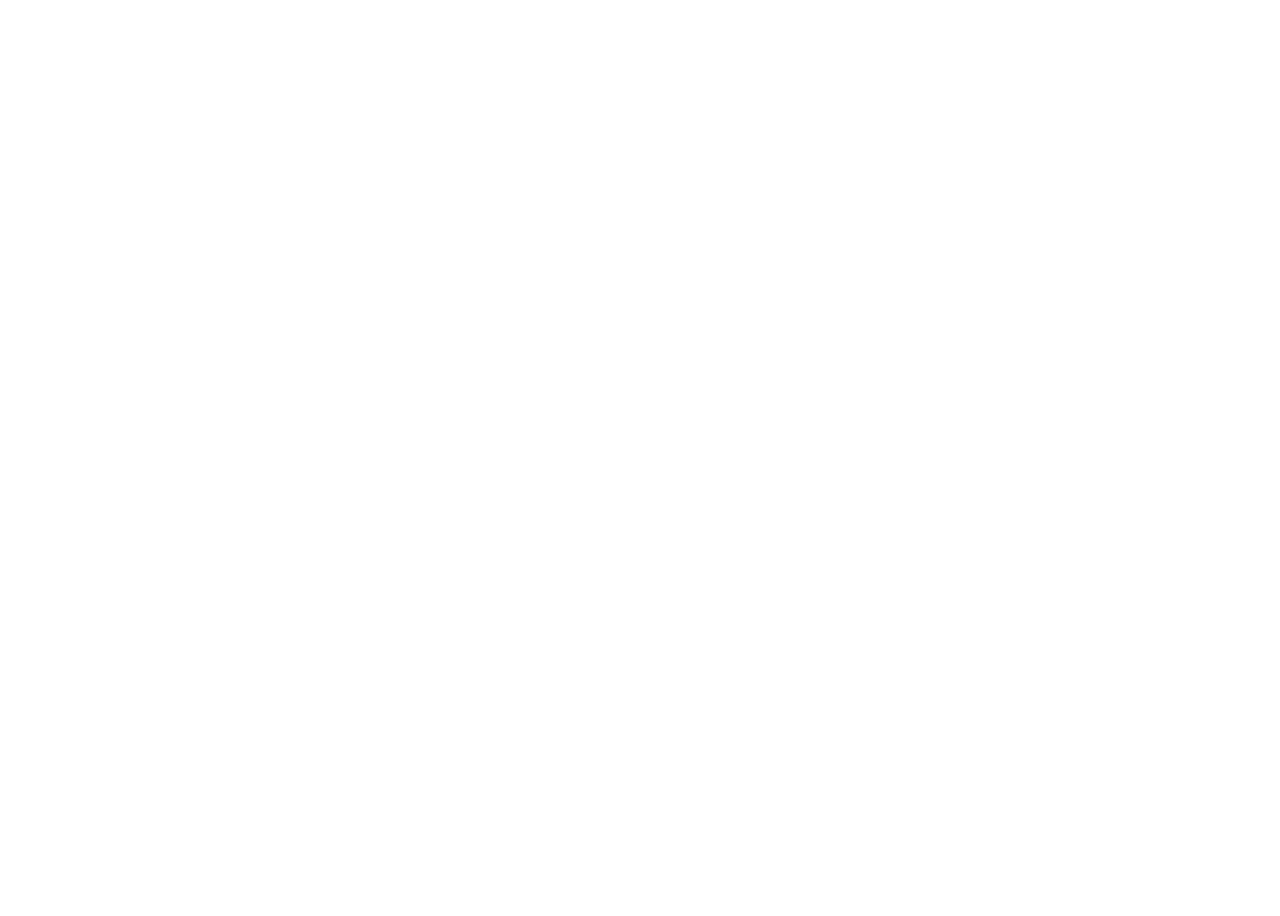
==== index.html @ 7fb5349c "changed file name" ====
<!DOCTYPE html>
<html>
<head>
  <meta charset="utf-8">
  <link rel="stylesheet" href="css/libs/leaflet.css"/>
  <link rel="stylesheet" href="css/pan.css"/>
  <link rel="stylesheet" href="css/map.css"/>
  <link rel="stylesheet" href="css/panContent.css"/>
  <script src="js/libs/leaflet.js"></script>
  <script src="js/libs/jquery.js"></script>
  <script src="js/places.json"></script>
  <script src="js/pan.js"></script>
  <script src="js/markers.js"></script>
  <script src="js/polygone.js"></script>
  <script src="js/map.js"></script>
  <script src="js/listeStationV_Lille.js"></script>
  <script src="js/v_Lille.js"></script>
  <script src="js/horairesBus.js"></script>
  <title>InteractivCampus</title>
</head>
<body>
  <div id="leftPan" class="sidenav">
  </div>

  <div id="map">
  </div>
</body>
<script>
  var theMap = null;
  $("#leftPan").load('html/pan/leftPan.html #leftPan');
  map.init();
  theMap.on('click',function(e) { leftPan.close();})
</script>
</html>
---- css/pan.css ----
/* The side navigation menu */
.sidenav {
  height: 55vh; /* 100% Full-height */
  width: 0; /* 0 width - change this with JavaScript */
  position: fixed; /* Stay in place */
  z-index: 1; /* Stay on top */
  top: 0; /* Stay at the top */
  left: 0;
  background-color: #f1f1f1; /* white*/
  border-radius: 20px;
  box-shadow: 8px 8px 12px #aaa;
  overflow-x: hidden; /* Disable horizontal scroll */
  padding-top: 10px; /* Place content 60px from the top */
  margin-top: 30px;
  margin-left: 30px;
  transition: 0.5s; /* 0.5 second transition effect to slide in the sidenav */
  visibility: hidden;
}
/* The navigation menu links */
/*.sidenav .closebtn {
  padding: 8px 8px 8px 32px;
  text-decoration: none;
  font-size: 25px;
  color: #818181;
  display: block;
  transition: 0.3s;
}*/

/* When you mouse over the navigation links, change their color */
.sidenav a:hover {
  color: #111;
}

/* Position and style the close button (top right corner) */
/*.sidenav .closebtn {
  position: absolute;
  top: 0;
  right: 25px;
  font-size: 36px;
  margin-left: 50px;
}*/

/* Style page content - use this if you want to push the page content to the right when you open the side navigation */
#main {
  transition: margin-left .5s;
  padding: 20px;
}

/* On smaller screens, where height is less than 450px, change the style of the sidenav (less padding and a smaller font size) */
@media screen and (max-height: 450px) {
  .sidenav {padding-top: 15px;}
  .sidenav a {font-size: 18px;}
}
---- css/map.css ----
#map{ /* la carte DOIT avoir une hauteur sinon elle n'apparaît pas */
   height:100vh;
}
---- css/panContent.css ----
.images {
  object-fit: contain;
  margin-bottom: 3px;
}
.logo{
  width: 33%;
  height: auto;
}
.streetpic{
  width: 66.1%;
  height: auto;
}
.infos{
  margin: 3px;
  font-size: 20px;
  margin-left: 10px;
  margin-right: 10px;
  margin-bottom: 15px;
  margin-top: 10px;
  padding: 10px;
  font-family: sans-serif;
  background-color: #fff;
  border-radius: 5px;
}
.name {
  font-weight: bold;
}
.NextBus{
  margin: 3px;
  font-size: 20px;
  margin-left: 10px;
  margin-right: 10px;
  margin-bottom: 15px;
  margin-top: 10px;
  padding: 10px;
  font-family: sans-serif;
  background-color: #fff;
  border-radius: 5px;
}
.infos a {
  text-decoration: none;
}
.twitterFeed {
  margin-top: 5px;
  text-align: center;
}
.sidenav::-webkit-scrollbar { width: 0 !important }
.sidenav { -ms-overflow-style: none; }
.sidenav { overflow: -moz-scrollbars-none; }
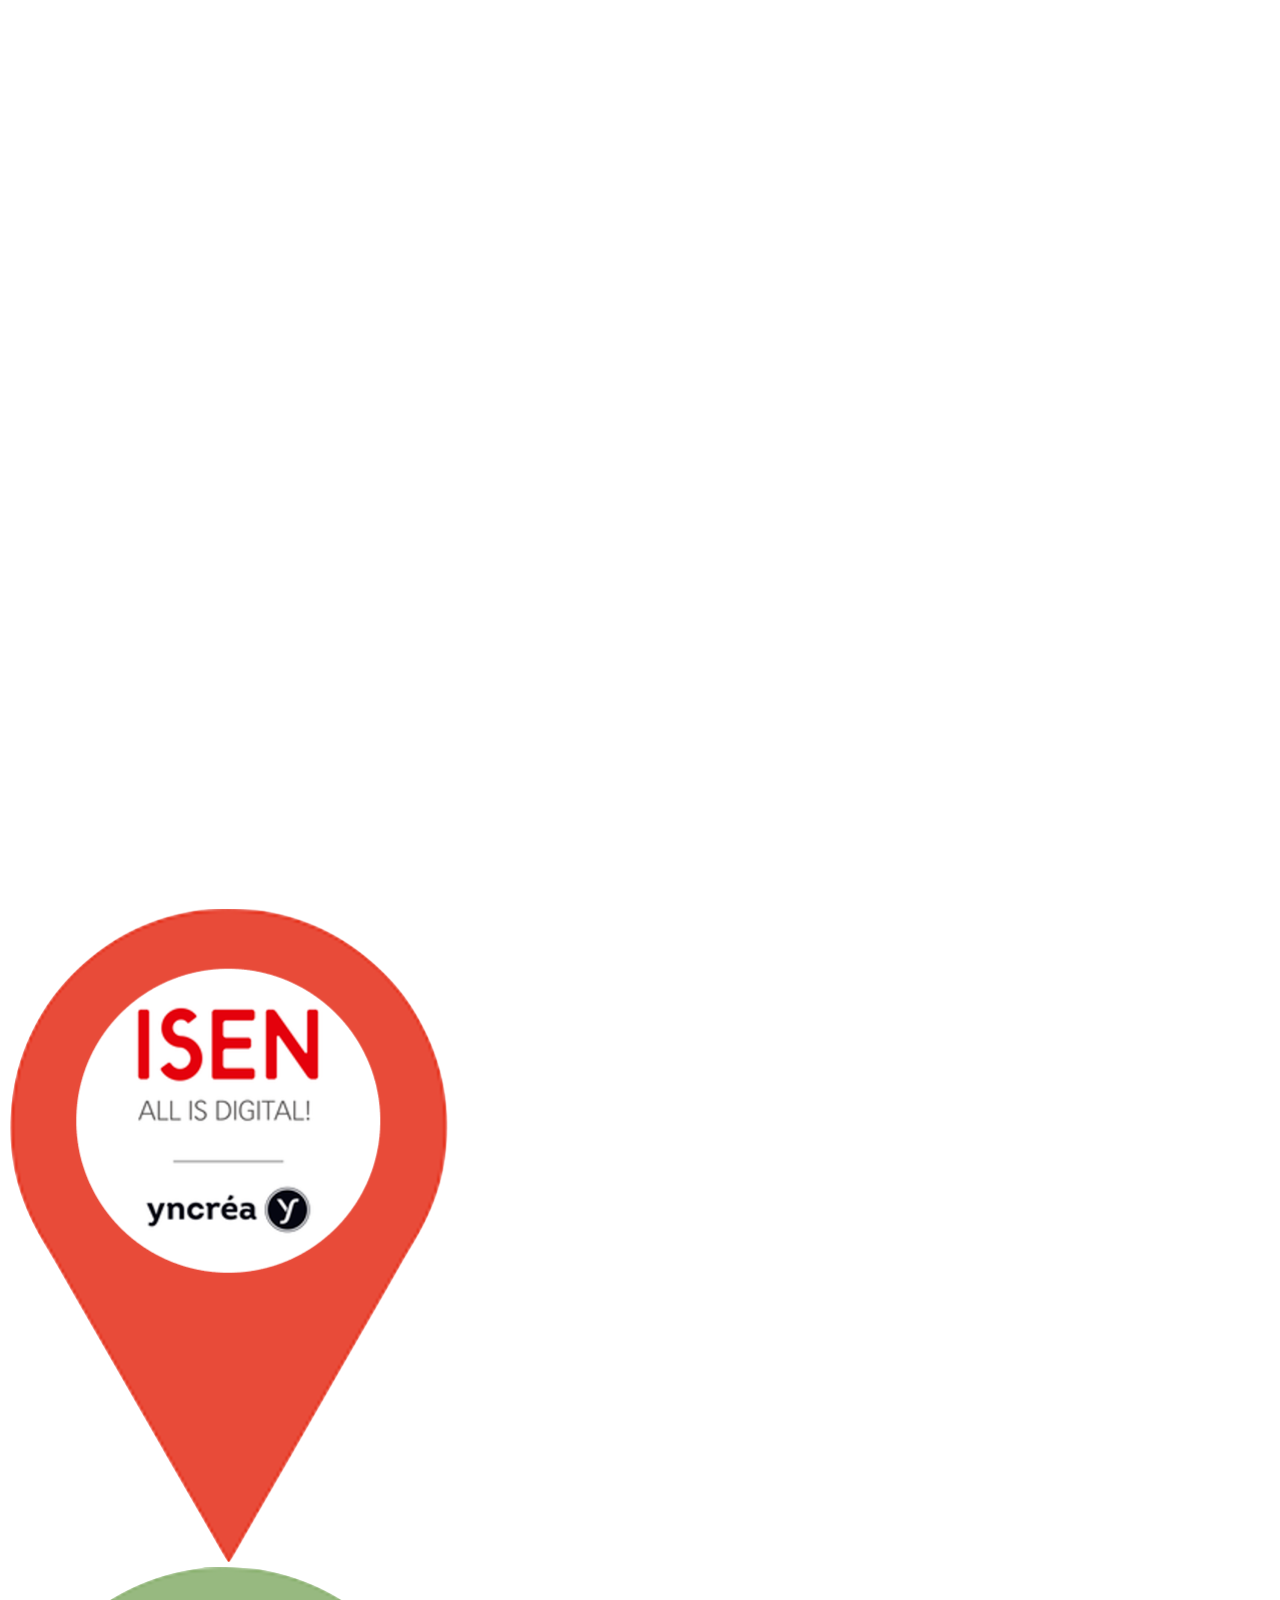
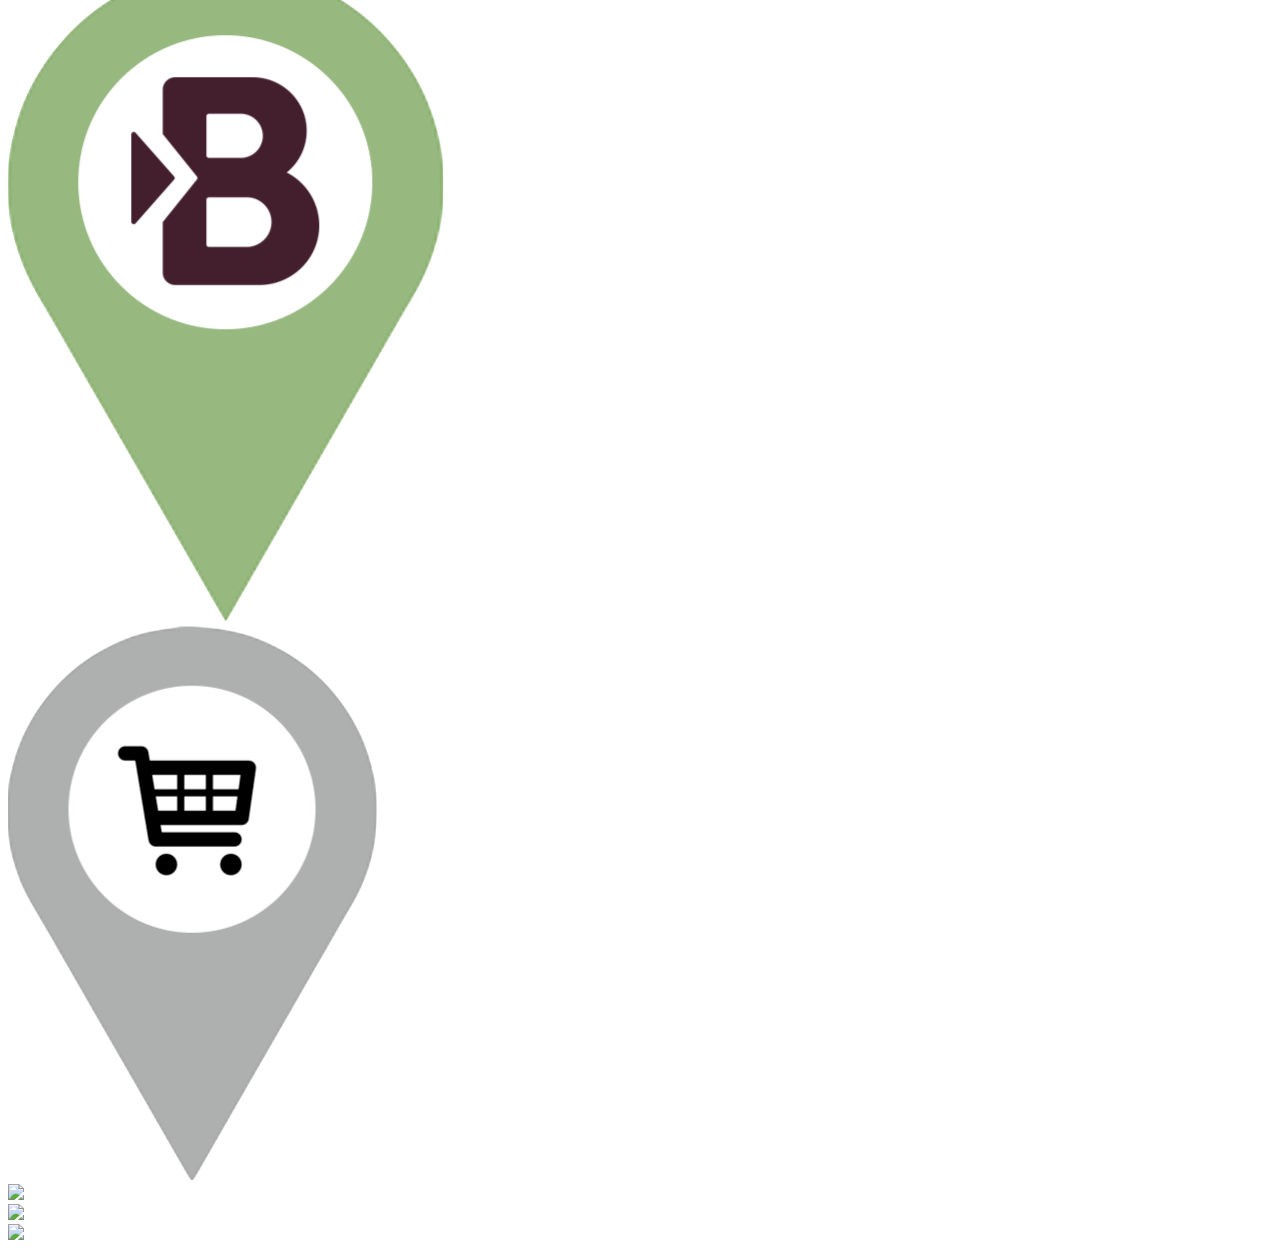
==== commit c6bc5a98: "options pan fix" ====
--- a/index.html
+++ b/index.html
@@ -3,9 +3,10 @@
 <head>
   <meta charset="utf-8">
   <link rel="stylesheet" href="css/libs/leaflet.css"/>
-  <link rel="stylesheet" href="css/pan.css"/>
+  <link rel="stylesheet" href="css/leftPan.css"/>
+  <link rel="stylesheet" href="css/optionPan.css"/>
   <link rel="stylesheet" href="css/map.css"/>
-  <link rel="stylesheet" href="css/panContent.css"/>
+  <link rel="stylesheet" href="css/leftPanContent.css"/>
   <script src="js/libs/leaflet.js"></script>
   <script src="js/libs/jquery.js"></script>
   <script src="js/places.json"></script>
@@ -24,11 +25,34 @@
 
   <div id="map">
   </div>
+  <div class="optionPan">
+    <div class ="options">
+      <div class="schools">
+        <img src="images/markers/isen.png">
+      </div>
+      <div class="transport">
+        <img src="images/markers/bus.png">
+      </div>
+      <div class="markets">
+        <img src="images/markers/caddy.png">
+      </div>
+      <div class="food">
+        <img src="images/markers/sandwich.png">
+      </div>
+      <div class="atm">
+        <img src="images/markers/atm.png">
+      </div>
+      <div class="temp">
+        <img src="images/markers/thermo.png">
+      </div>
+    </div>
+  </div>
 </body>
 <script>
   var theMap = null;
   $("#leftPan").load('html/pan/leftPan.html #leftPan');
   map.init();
+  optionsPan.init();
   theMap.on('click',function(e) { leftPan.close();})
 </script>
 </html>
--- a/css/leftPan.css
+++ b/css/leftPan.css
@@ -0,0 +1,53 @@
+/* The side navigation menu */
+.sidenav {
+  height: 55vh; /* 100% Full-height */
+  width: 0; /* 0 width - change this with JavaScript */
+  position: fixed; /* Stay in place */
+  z-index: 1; /* Stay on top */
+  top: 0; /* Stay at the top */
+  left: 0;
+  background-color: #f1f1f1; /* white*/
+  border-radius: 20px;
+  box-shadow: 8px 8px 12px #aaa;
+  overflow-x: hidden; /* Disable horizontal scroll */
+  padding-top: 10px; /* Place content 60px from the top */
+  margin-top: 30px;
+  margin-left: 30px;
+  transition: 0.5s; /* 0.5 second transition effect to slide in the sidenav */
+  visibility: hidden;
+}
+/* The navigation menu links */
+/*.sidenav .closebtn {
+  padding: 8px 8px 8px 32px;
+  text-decoration: none;
+  font-size: 25px;
+  color: #818181;
+  display: block;
+  transition: 0.3s;
+}*/
+
+/* When you mouse over the navigation links, change their color */
+.sidenav a:hover {
+  color: #AF7AC5;
+}
+
+/* Position and style the close button (top right corner) */
+/*.sidenav .closebtn {
+  position: absolute;
+  top: 0;
+  right: 25px;
+  font-size: 36px;
+  margin-left: 50px;
+}*/
+
+/* Style page content - use this if you want to push the page content to the right when you open the side navigation */
+#main {
+  transition: margin-left .5s;
+  padding: 20px;
+}
+
+/* On smaller screens, where height is less than 450px, change the style of the sidenav (less padding and a smaller font size) */
+@media screen and (max-height: 450px) {
+  .sidenav {padding-top: 15px;}
+  .sidenav a {font-size: 18px;}
+}
--- a/css/leftPanContent.css
+++ b/css/leftPanContent.css
@@ -0,0 +1,62 @@
+.images {
+  object-fit: contain;
+  margin-bottom: 3px;
+}
+.logo{
+  width: 33%;
+  height: auto;
+}
+.streetpic{
+  width: 66.1%;
+  height: auto;
+}
+.infos{
+  margin: 3px;
+  font-size: 20px;
+  margin-left: 10px;
+  margin-right: 10px;
+  margin-bottom: 15px;
+  margin-top: 10px;
+  padding: 10px;
+  font-family: sans-serif;
+  background-color: #fff;
+  border-radius: 5px;
+}
+.name {
+  font-weight: bold;
+}
+.NextBus{
+  margin: 3px;
+  font-size: 20px;
+  margin-left: 10px;
+  margin-right: 10px;
+  margin-bottom: 15px;
+  margin-top: 10px;
+  padding: 10px;
+  font-family: sans-serif;
+  background-color: #fff;
+  border-radius: 5px;
+}
+.Vlille{
+  margin: 3px;
+  font-size: 20px;
+  margin-left: 10px;
+  margin-right: 10px;
+  margin-bottom: 15px;
+  margin-top: 10px;
+  padding: 10px;
+  font-family: sans-serif;
+  background-color: #fff;
+  border-radius: 5px;
+}
+.infos a {
+  text-decoration: none;
+  color: #45B39D;
+}
+.twitterFeed {
+  margin-top: 5px;
+  text-align: center;
+}
+.sidenav::-webkit-scrollbar { width: 0 !important }
+.sidenav { -ms-overflow-style: none; }
+.sidenav { overflow: -moz-scrollbars-none; }
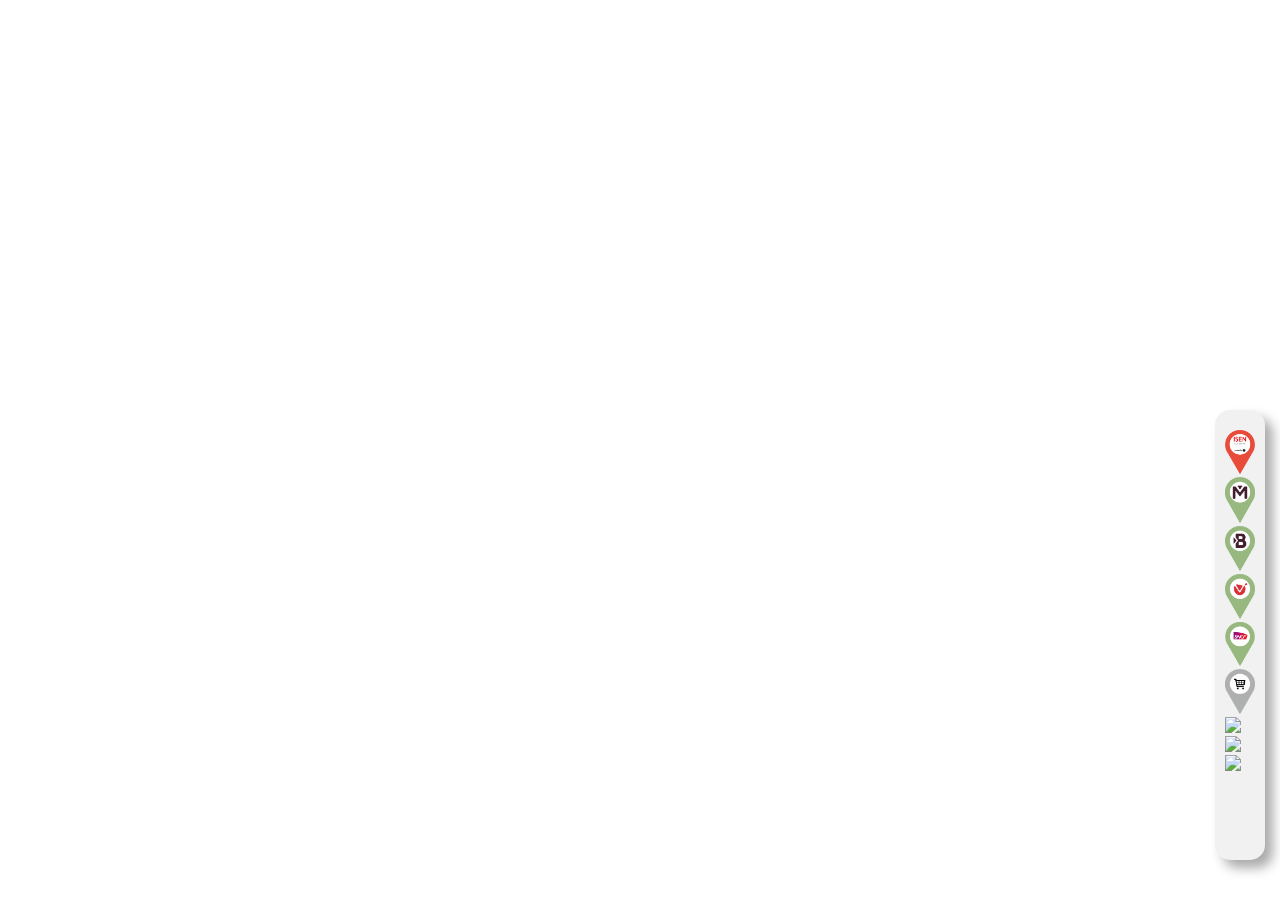
==== commit f91bcb05: "split control options pan" ====
--- a/index.html
+++ b/index.html
@@ -30,8 +30,17 @@
       <div class="schools">
         <img src="images/markers/isen.png">
       </div>
-      <div class="transport">
+      <div class="metro">
+        <img src="images/markers/metro.png">
+      </div>
+      <div class="bus">
         <img src="images/markers/bus.png">
+      </div>
+      <div class="vlille">
+        <img src="images/markers/velo.png">
+      </div>
+      <div class="train">
+        <img src="images/markers/gare.png">
       </div>
       <div class="markets">
         <img src="images/markers/caddy.png">
@@ -50,6 +59,15 @@
 </body>
 <script>
   var theMap = null;
+  var switchSchools = 1;
+  var switchMetro = 1;
+  var switchBus = 1;
+  var switchVlille = 1;
+  var switchTrain = 1;
+  var switchMarkets = 1;
+  var switchFood = 1;
+  var switchAtm = 1;
+  var switchTemp = 1;
   $("#leftPan").load('html/pan/leftPan.html #leftPan');
   map.init();
   optionsPan.init();
--- a/css/optionPan.css
+++ b/css/optionPan.css
@@ -0,0 +1,30 @@
+.optionPan {
+  height: 440px; /* 100% Full-height */
+  width: 50px; /* 0 width - change this with JavaScript */
+  position: fixed; /* Stay in place */
+  z-index: 1; /* Stay on top */
+  bottom: 0; /* Stay at the top */
+  right: 0;
+  background-color: #f1f1f1; /* white*/
+  border-radius: 15px;
+  box-shadow: 8px 8px 12px #aaa;
+  overflow-x: hidden; /* Disable horizontal scroll */
+  padding-top: 10px; /* Place content 60px from the top */
+  margin-bottom: 40px;
+  margin-right: 15px;
+  transition: 0.5s; /* 0.5 second transition effect to slide in the sidenav */
+  visibility: visible;
+}
+.options{
+  margin: 3px;
+  font-size: 15px;
+  margin-left: 10px;
+  margin-right: 10px;
+  margin-bottom: 10px;
+  margin-top: 10px;
+  font-family: sans-serif;
+}
+.options img {
+  width:30px;
+  height:auto;
+}
--- a/css/leftPanContent.css
+++ b/css/leftPanContent.css
@@ -25,7 +25,34 @@
 .name {
   font-weight: bold;
 }
-.NextBus{
+.rating {
+  text-align: center;
+}
+.NextBus1{
+  margin: 3px;
+  font-size: 20px;
+  margin-left: 10px;
+  margin-right: 10px;
+  margin-bottom: 15px;
+  margin-top: 10px;
+  padding: 10px;
+  font-family: sans-serif;
+  background-color: #fff;
+  border-radius: 5px;
+}
+.NextBus2{
+  margin: 3px;
+  font-size: 20px;
+  margin-left: 10px;
+  margin-right: 10px;
+  margin-bottom: 15px;
+  margin-top: 10px;
+  padding: 10px;
+  font-family: sans-serif;
+  background-color: #fff;
+  border-radius: 5px;
+}
+.NextBus3{
   margin: 3px;
   font-size: 20px;
   margin-left: 10px;
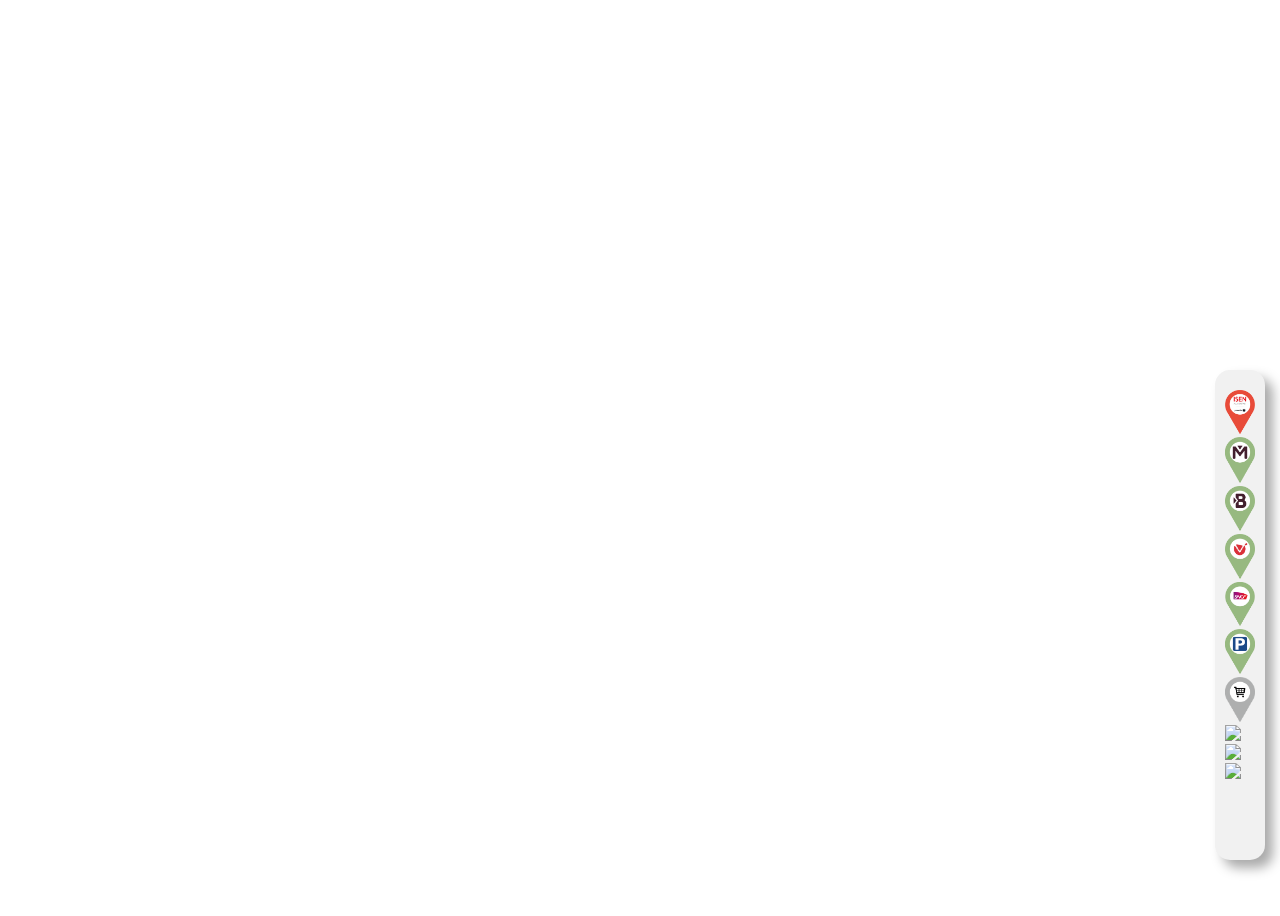
==== commit 787ee2c2: "Ajout Parking dans la légende" ====
--- a/index.html
+++ b/index.html
@@ -13,6 +13,7 @@
   <script src="js/pan.js"></script>
   <script src="js/markers.js"></script>
   <script src="js/polygone.js"></script>
+  <script src="js/polyline.js"></script>
   <script src="js/map.js"></script>
   <script src="js/listeStationV_Lille.js"></script>
   <script src="js/v_Lille.js"></script>
@@ -42,6 +43,9 @@
       <div class="train">
         <img src="images/markers/gare.png">
       </div>
+      <div class="parking">
+        <img src="images/markers/parking.png">
+      </div>
       <div class="markets">
         <img src="images/markers/caddy.png">
       </div>
@@ -64,6 +68,7 @@
   var switchBus = 1;
   var switchVlille = 1;
   var switchTrain = 1;
+  var switchParking = 1;
   var switchMarkets = 1;
   var switchFood = 1;
   var switchAtm = 1;
@@ -71,6 +76,6 @@
   $("#leftPan").load('html/pan/leftPan.html #leftPan');
   map.init();
   optionsPan.init();
-  theMap.on('click',function(e) { leftPan.close();})
+  theMap.on('click',function(e) { leftPan.close();});
 </script>
 </html>
--- a/css/optionPan.css
+++ b/css/optionPan.css
@@ -1,5 +1,5 @@
 .optionPan {
-  height: 440px; /* 100% Full-height */
+  height: 480px; /* 100% Full-height */
   width: 50px; /* 0 width - change this with JavaScript */
   position: fixed; /* Stay in place */
   z-index: 1; /* Stay on top */
--- a/css/leftPanContent.css
+++ b/css/leftPanContent.css
@@ -1,14 +1,18 @@
 .images {
   object-fit: contain;
   margin-bottom: 3px;
+  margin-left: 10px;
+  margin-right: 10px;
 }
 .logo{
   width: 33%;
   height: auto;
+  border-radius: 5px;
 }
 .streetpic{
   width: 66.1%;
   height: auto;
+  border-radius: 5px;
 }
 .infos{
   margin: 3px;
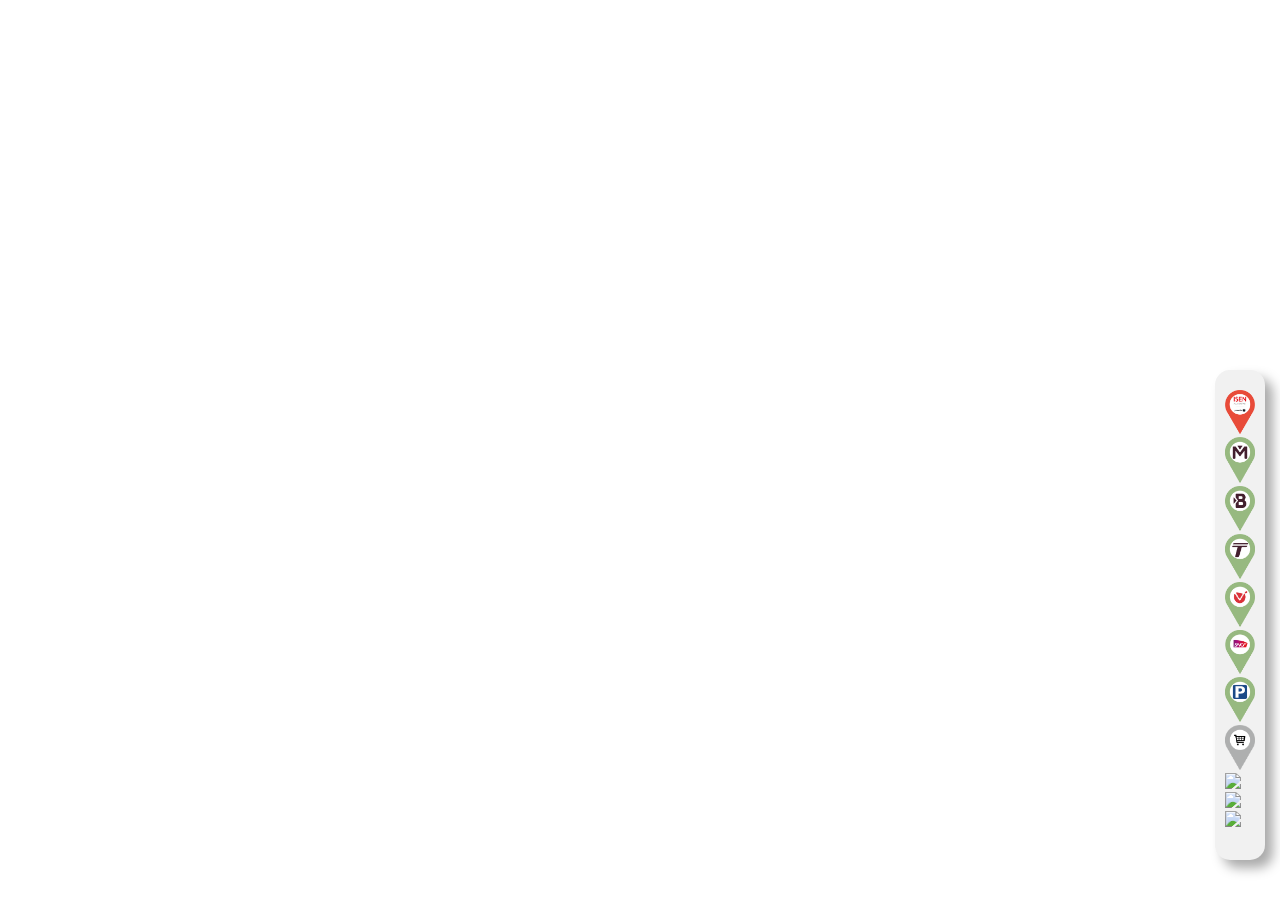
==== commit e06bc83b: "Add Tramway" ====
--- a/index.html
+++ b/index.html
@@ -17,7 +17,8 @@
   <script src="js/map.js"></script>
   <script src="js/listeStationV_Lille.js"></script>
   <script src="js/v_Lille.js"></script>
-  <script src="js/horairesBus.js"></script>
+  <script src="js/horairesBusTram.js"></script>
+  <script src="js/placesParking.js"></script>
   <title>InteractivCampus</title>
 </head>
 <body>
@@ -36,6 +37,9 @@
       </div>
       <div class="bus">
         <img src="images/markers/bus.png">
+      </div>
+      <div class="tram">
+        <img src="images/markers/tram.png">
       </div>
       <div class="vlille">
         <img src="images/markers/velo.png">
@@ -66,6 +70,7 @@
   var switchSchools = 1;
   var switchMetro = 1;
   var switchBus = 1;
+  var switchTram = 1;
   var switchVlille = 1;
   var switchTrain = 1;
   var switchParking = 1;
--- a/css/leftPanContent.css
+++ b/css/leftPanContent.css
@@ -68,7 +68,55 @@
   background-color: #fff;
   border-radius: 5px;
 }
+.NextTram1{
+  margin: 3px;
+  font-size: 20px;
+  margin-left: 10px;
+  margin-right: 10px;
+  margin-bottom: 15px;
+  margin-top: 10px;
+  padding: 10px;
+  font-family: sans-serif;
+  background-color: #fff;
+  border-radius: 5px;
+}
+.NextTram2{
+  margin: 3px;
+  font-size: 20px;
+  margin-left: 10px;
+  margin-right: 10px;
+  margin-bottom: 15px;
+  margin-top: 10px;
+  padding: 10px;
+  font-family: sans-serif;
+  background-color: #fff;
+  border-radius: 5px;
+}
+.NextTram3{
+  margin: 3px;
+  font-size: 20px;
+  margin-left: 10px;
+  margin-right: 10px;
+  margin-bottom: 15px;
+  margin-top: 10px;
+  padding: 10px;
+  font-family: sans-serif;
+  background-color: #fff;
+  border-radius: 5px;
+}
 .Vlille{
+  margin: 3px;
+  font-size: 20px;
+  margin-left: 10px;
+  margin-right: 10px;
+  margin-bottom: 15px;
+  margin-top: 10px;
+  padding: 10px;
+  font-family: sans-serif;
+  background-color: #fff;
+  border-radius: 5px;
+}
+.ParkingPlace{
   margin: 3px;
   font-size: 20px;
   margin-left: 10px;
